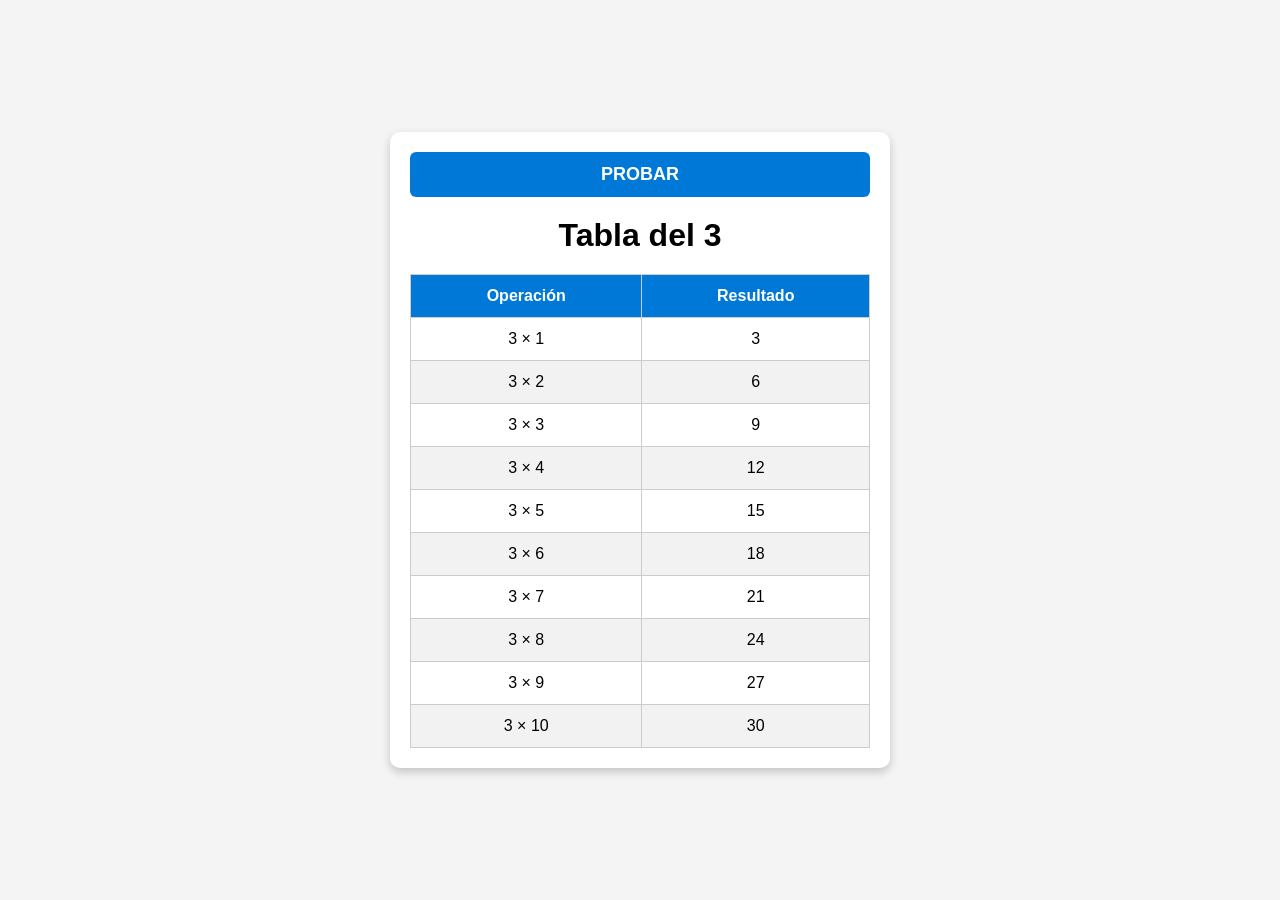
==== multiplicar.html @ a36f5ef4 "first commit" ====
<!DOCTYPE html>
<html lang="es">
<head>
    <meta charset="UTF-8">
    <meta name="viewport" content="width=device-width, initial-scale=1.0">
    <title>Tabla del 3</title>
    <link rel="stylesheet" href="multiplicar.css">
</head>
<body>

    <div class="contenedor">
        <button class="boton">PROBAR</button>

        <h1>Tabla del 3</h1>

        <table>
            <thead>
                <tr>
                    <th>Operación</th>
                    <th>Resultado</th>
                </tr>
            </thead>
            <tbody>
                <tr><td>3 × 1</td><td>3</td></tr>
                <tr><td>3 × 2</td><td>6</td></tr>
                <tr><td>3 × 3</td><td>9</td></tr>
                <tr><td>3 × 4</td><td>12</td></tr>
                <tr><td>3 × 5</td><td>15</td></tr>
                <tr><td>3 × 6</td><td>18</td></tr>
                <tr><td>3 × 7</td><td>21</td></tr>
                <tr><td>3 × 8</td><td>24</td></tr>
                <tr><td>3 × 9</td><td>27</td></tr>
                <tr><td>3 × 10</td><td>30</td></tr>
            </tbody>
        </table>
    </div>

</body>
</html>
---- multiplicar.css ----
* {
    margin: 0;
    padding: 0;
    box-sizing: border-box;
}

body {
    font-family: Arial, Helvetica, sans-serif;
    background: #f4f4f4;
    display: flex;
    justify-content: center;
    align-items: center;
    min-height: 100vh;
    padding: 20px;
}

.contenedor {
    width: 100%;
    max-width: 500px;
    background: white;
    padding: 20px;
    border-radius: 10px;
    box-shadow: 0 4px 10px rgba(0,0,0,0.2);
}

.boton {
    width: 100%;
    padding: 12px;
    background: #0078d7;
    color: white;
    border: none;
    border-radius: 6px;
    font-size: 18px;
    font-weight: bold;
    cursor: pointer;
    margin-bottom: 20px;
}

.boton:hover {
    background: #005fa3;
}

h1 {
    text-align: center;
    margin-bottom: 20px;
}

table {
    width: 100%;
    border-collapse: collapse;
}

th,
td {
    border: 1px solid #ccc;
    padding: 12px;
    text-align: center;
}

th {
    background: #0078d7;
    color: white;
}

tbody tr:nth-child(even) {
    background: #f2f2f2;
}

/* Responsive */
@media (max-width: 480px) {

    h1 {
        font-size: 22px;
    }

    .boton {
        font-size: 16px;
    }

    th,
    td {
        font-size: 14px;
        padding: 8px;
    }
}
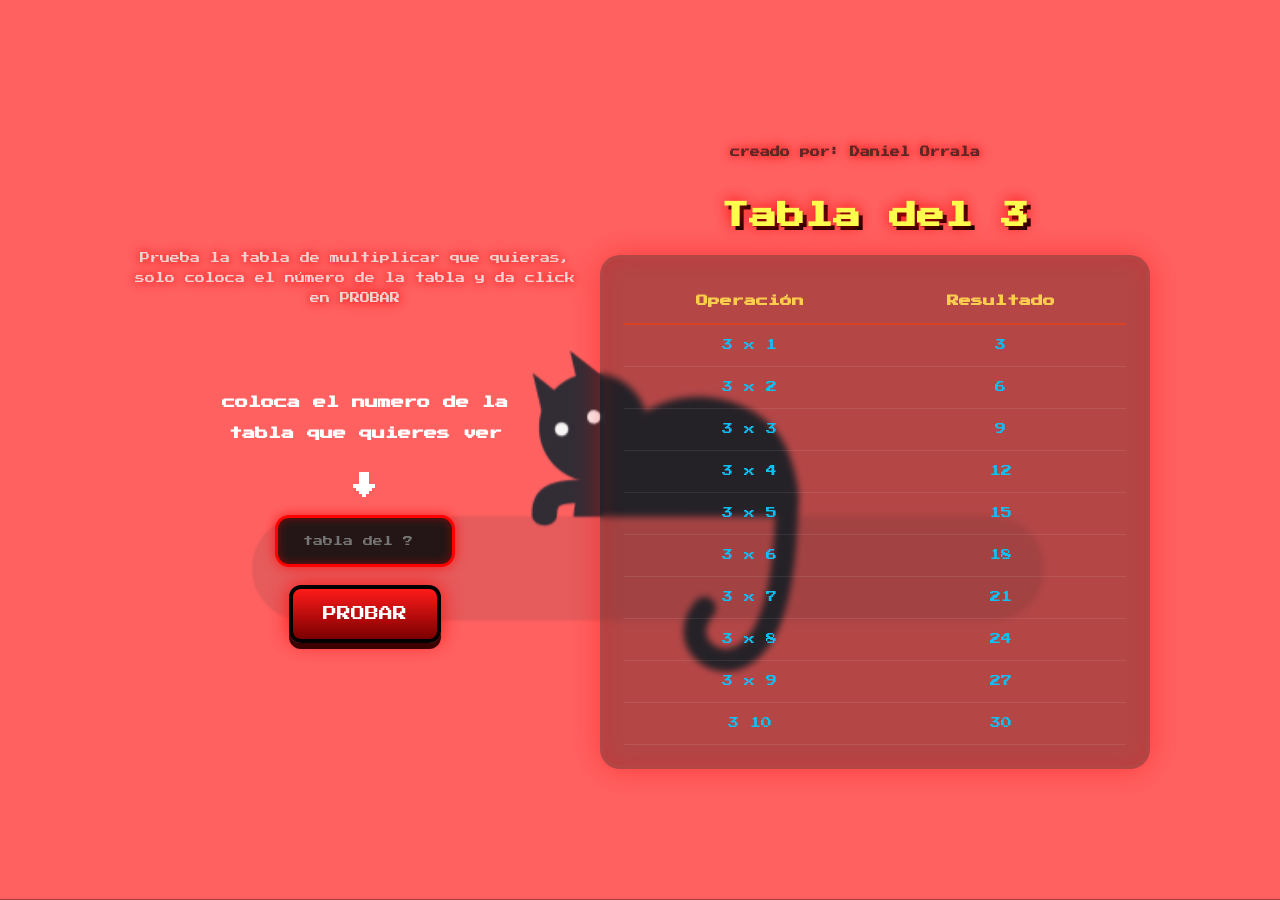
==== commit c741db6f: "Add table recovery function and design improvements" ====
--- a/multiplicar.html
+++ b/multiplicar.html
@@ -5,13 +5,35 @@
     <meta name="viewport" content="width=device-width, initial-scale=1.0">
     <title>Tabla del 3</title>
     <link rel="stylesheet" href="multiplicar.css">
+    <script src="multiplicar.js" defer></script>
+    <script src="multiplicarUtil.js" defer></script>
 </head>
 <body>
+    <header>
+        <div class="mensaje">
 
-    <div class="contenedor">
-        <button class="boton">PROBAR</button>
+        <p>
+            Prueba la tabla de multiplicar que quieras,
+            solo coloca el número de la tabla y da click en PROBAR
+        </p>
+        </div>
+        <h5>
+            coloca el numero de la </h5>
+        <h5>
+            tabla que quieres ver </h5>
+            <h5>
+            <p class="flecha">↓</p>
+            </h5>
+        <input type="number" id="txtTabla" placeholder="tabla del ?">
+        <h2><button onclick="generarTablas()" class="btn-probar">PROBAR</button></h2>
+       
+    </header>
 
-        <h1>Tabla del 3</h1>
+    <main>
+        <h6 class="mensajeCrea"> creado por: Daniel Orrala</h6>
+        <h1 id="h1Titulo">Tabla del 3</h1>
+
+      <div class="contenedor">
 
         <table>
             <thead>
@@ -19,21 +41,21 @@
                     <th>Operación</th>
                     <th>Resultado</th>
                 </tr>
-            </thead>
-            <tbody>
-                <tr><td>3 × 1</td><td>3</td></tr>
-                <tr><td>3 × 2</td><td>6</td></tr>
-                <tr><td>3 × 3</td><td>9</td></tr>
-                <tr><td>3 × 4</td><td>12</td></tr>
-                <tr><td>3 × 5</td><td>15</td></tr>
-                <tr><td>3 × 6</td><td>18</td></tr>
-                <tr><td>3 × 7</td><td>21</td></tr>
-                <tr><td>3 × 8</td><td>24</td></tr>
-                <tr><td>3 × 9</td><td>27</td></tr>
-                <tr><td>3 × 10</td><td>30</td></tr>
-            </tbody>
-        </table>
-    </div>
-
+             </thead>
+             <tbody id="divContenido">
+                <tr><td>3 x 1</td><td>3</td></tr>
+                <tr><td>3 x 2</td><td>6</td></tr>
+                <tr><td>3 x 3</td><td>9</td></tr>
+                <tr><td>3 x 4</td><td>12</td></tr>
+                <tr><td>3 x 5</td><td>15</td></tr>
+                <tr><td>3 x 6</td><td>18</td></tr>
+                <tr><td>3 x 7</td><td>21</td></tr>
+                <tr><td>3 x 8</td><td>24</td></tr>
+                <tr><td>3 x 9</td><td>27</td></tr>
+                <tr><td>3  10</td><td>30</td></tr>
+             </tbody>
+         </table>
+     </div>
+  </main>
 </body>
 </html>
--- a/multiplicar.css
+++ b/multiplicar.css
@@ -1,85 +1,634 @@
-* {
-    margin: 0;
-    padding: 0;
-    box-sizing: border-box;
-}
-
-body {
-    font-family: Arial, Helvetica, sans-serif;
-    background: #f4f4f4;
-    display: flex;
-    justify-content: center;
-    align-items: center;
-    min-height: 100vh;
-    padding: 20px;
-}
-
-.contenedor {
-    width: 100%;
-    max-width: 500px;
-    background: white;
-    padding: 20px;
-    border-radius: 10px;
-    box-shadow: 0 4px 10px rgba(0,0,0,0.2);
-}
-
-.boton {
-    width: 100%;
-    padding: 12px;
-    background: #0078d7;
-    color: white;
-    border: none;
-    border-radius: 6px;
-    font-size: 18px;
-    font-weight: bold;
-    cursor: pointer;
-    margin-bottom: 20px;
-}
-
-.boton:hover {
-    background: #005fa3;
-}
-
-h1 {
-    text-align: center;
-    margin-bottom: 20px;
-}
-
-table {
-    width: 100%;
-    border-collapse: collapse;
-}
-
-th,
-td {
-    border: 1px solid #ccc;
-    padding: 12px;
-    text-align: center;
-}
-
-th {
-    background: #0078d7;
-    color: white;
-}
-
-tbody tr:nth-child(even) {
-    background: #f2f2f2;
+/* Fuente arcade */
+@import url('https://fonts.googleapis.com/css2?family=Press+Start+2P&display=swap');
+
+*{
+    margin:0;
+    padding:0;
+    box-sizing:border-box;
+}
+
+body{
+
+    font-family:'Press Start 2P', cursive;
+
+    min-height:100vh;
+
+    display:flex;
+    justify-content:center;
+    align-items:center;
+
+    padding:20px;
+
+    color:white;
+
+    overflow-x:hidden;
+
+    position:relative;
+
+    background:rgb(0, 0, 0);
+}
+
+/* GIF de fondo */
+
+body::before{
+
+    content:"";
+
+    position:fixed;
+
+    top:0;
+    left:0;
+
+    width:100%;
+    height:100%;
+
+    background:url("fondo_c_orange.GIF");
+
+    background-size:cover;
+    background-position:center;
+
+    opacity:1.35;
+
+    z-index:-2;
+}
+
+/* Capa oscura */
+
+body::after{
+
+    content:"";
+
+    position:fixed;
+
+    top:0;
+    left:0;
+
+    width:100%;
+    height:100%;
+
+    background:rgba(0, 0, 0, 0);
+
+    z-index:-1;
+}
+
+/* Contenedor principal */
+
+main{
+
+    width:100%;
+    max-width:550px;
+
+    text-align:center;
+}
+
+/* Header */
+
+header{
+
+    margin-bottom:30px;
+
+    display:flex;
+    flex-direction:column;
+    align-items:center;
+    gap:18px;
+}
+
+/* Mensaje */
+
+.mensaje{
+    margin: 20px 20px 70px 0px;
+
+    max-width:450px;
+
+    text-align:center;
+
+    line-height:2;
+
+    color:#f0d3d3;
+
+    text-shadow:
+        0 0 10px red,
+        0 0 20px rgba(255,0,0,0.5);
+
+    font-size:10px;
+}
+
+/* Flecha */
+
+.flecha{
+
+    font-size:24px;
+
+    margin-top:15px;
+
+    animation:subirBajar 1s infinite;
+}
+
+@keyframes subirBajar{
+
+    0%{
+        transform:translateY(0);
+    }
+
+    50%{
+        transform:translateY(8px);
+    }
+
+    100%{
+        transform:translateY(0);
+    }
+}
+
+/* Caja de texto */
+
+#txtTabla{
+
+    width:180px;
+
+    padding:18px;
+
+    border:none;
+
+    outline:none;
+
+    border-radius:14px;
+
+    background:rgba(15,15,15,0.9);
+
+    color:#ff4d4d;
+
+    font-size:10px;
+
+    text-align:center;
+
+    font-family:'Press Start 2P', cursive;
+
+    border:3px solid #ff0000;
+
+    box-shadow:
+        0 0 12px rgba(255,0,0,0.7),
+        inset 0 0 10px rgba(255,0,0,0.4);
+
+    transition:0.3s;
+}
+
+#txtTabla:focus{
+
+    transform:scale(1.05);
+
+    box-shadow:
+        0 0 25px red,
+        inset 0 0 15px rgba(255,0,0,0.7);
+}
+
+/* Botón */
+
+.btn-probar{
+
+    font-family:'Press Start 2P', cursive;
+
+    background:linear-gradient(
+        to bottom,
+        #ff1a1a,
+        #7a0000
+    );
+
+    border:4px solid #000;
+
+    color:white;
+
+    padding:18px 30px;
+
+    font-size:14px;
+
+    cursor:pointer;
+
+    border-radius:12px;
+
+    box-shadow:
+        0 6px 0 #3b0000,
+        0 0 20px rgba(255,0,0,0.8);
+
+    transition:0.15s;
+}
+
+.btn-probar:hover{
+
+    transform:translateY(-3px) scale(1.03);
+}
+
+.btn-probar:active{
+
+    transform:translateY(4px);
+
+    box-shadow:
+        0 2px 0 #3b0000;
+}
+
+/* Título */
+
+h1{
+
+    font-size:28px;
+
+    margin-bottom:25px;
+
+    color:#fffc4e;
+
+    text-shadow:
+        0 0 15px red,
+        4px 4px 0 #000;
+}
+
+/* Caja tabla */
+
+.contenedor{
+
+    background:rgba(10, 10, 10, 0.304);
+
+    border:4px solid #ff000000;
+
+    border-radius:20px;
+
+    padding:20px;
+
+    box-shadow:
+        0 0 30px rgba(255,0,0,0.4),
+        inset 0 0 20px rgba(255,0,0,0.15);
+
+    backdrop-filter:blur(3px);
+}
+
+/* Tabla */
+
+table{
+
+    width:100%;
+
+    border-collapse:collapse;
+}
+
+/* Encabezados */
+
+th{
+
+    color:#ffcd4d;
+
+    padding:16px;
+
+    border-bottom:2px solid rgba(255, 64, 0, 0.5);
+
+    font-size:12px;
+}
+
+/* Filas */
+
+td{
+
+    padding:15px;
+
+    font-size:11px;
+
+    color:#0fc0f5;
+
+    border-bottom:1px solid rgba(255,255,255,0.08);
+}
+
+/* Hover */
+
+tr:hover{
+
+    background:rgba(255,0,0,0.12);
+}
+.mensajeCrea{
+    margin: 10px 10px 40px 80px;
+
+    max-width:350px;
+
+    text-align:center;
+
+    line-height:2;
+
+    color:#602626;
+
+    text-shadow:
+        0 0 10px red,
+        0 0 20px rgba(255,0,0,0.5);
+
+    font-size:10px;
 }
 
 /* Responsive */
-@media (max-width: 480px) {
-
-    h1 {
-        font-size: 22px;
-    }
-
-    .boton {
-        font-size: 16px;
-    }
-
-    th,
-    td {
-        font-size: 14px;
-        padding: 8px;
-    }
+
+/* ========================= */
+/* TABLETS */
+/* ========================= */
+
+@media screen and (max-width: 900px){
+
+    body{
+
+        padding:30px 15px;
+
+        overflow-y:auto;
+    }
+
+    main{
+
+        width:100%;
+
+        max-width:100%;
+    }
+
+    header{
+
+        width:100%;
+
+        gap:15px;
+    }
+
+    .mensaje{
+
+        width:100%;
+
+        max-width:600px;
+
+        margin:20px 0 40px 0;
+
+        font-size:9px;
+
+        line-height:2.2;
+
+        padding:0 10px;
+    }
+
+    h1{
+
+        font-size:22px;
+
+        line-height:1.5;
+
+        margin-bottom:20px;
+    }
+
+    h5{
+
+        text-align:center;
+
+        font-size:10px;
+
+        line-height:1.8;
+    }
+
+    #txtTabla{
+
+        width:260px;
+
+        max-width:90%;
+
+        padding:16px;
+
+        font-size:10px;
+    }
+
+    .btn-probar{
+
+        width:260px;
+
+        max-width:90%;
+
+        font-size:11px;
+
+        padding:16px;
+    }
+
+    .contenedor{
+
+        width:100%;
+
+        overflow-x:auto;
+
+        padding:18px;
+    }
+
+    table{
+
+        min-width:100%;
+    }
+
+    th{
+
+        font-size:10px;
+
+        padding:14px 10px;
+    }
+
+    td{
+
+        font-size:9px;
+
+        padding:12px 8px;
+
+        line-height:1.6;
+    }
+}
+
+/* ========================= */
+/* CELULARES */
+/* ========================= */
+
+@media screen and (max-width: 600px){
+
+    body{
+
+        padding:20px 10px;
+
+        align-items:flex-start;
+
+        overflow-y:auto;
+    }
+
+    header{
+
+        width:100%;
+
+        gap:12px;
+    }
+
+    .mensaje{
+
+        width:100%;
+
+        max-width:100%;
+
+        margin:10px 0 30px 0;
+
+        padding:0 5px;
+
+        font-size:7px;
+
+        line-height:2.3;
+    }
+
+    h1{
+
+        font-size:16px;
+
+        line-height:1.7;
+
+        margin-bottom:18px;
+    }
+
+    h5{
+
+        font-size:8px;
+
+        text-align:center;
+
+        line-height:2;
+    }
+
+    .flecha{
+
+        font-size:18px;
+
+        margin-top:5px;
+    }
+
+    #txtTabla{
+
+        width:100%;
+
+        max-width:280px;
+
+        padding:14px;
+
+        font-size:8px;
+
+        border-width:2px;
+    }
+
+    .btn-probar{
+
+        width:100%;
+
+        max-width:280px;
+
+        padding:14px;
+
+        font-size:8px;
+
+        border-width:3px;
+    }
+
+    .contenedor{
+
+        width:100%;
+
+        padding:12px;
+
+        border-radius:15px;
+
+        overflow-x:auto;
+    }
+
+    table{
+
+        width:100%;
+    }
+
+    th{
+
+        font-size:8px;
+
+        padding:10px 6px;
+
+        line-height:1.8;
+    }
+
+    td{
+
+        font-size:7px;
+
+        padding:10px 6px;
+
+        line-height:1.8;
+
+        word-break:break-word;
+    }
+}
+
+/* ========================= */
+/* CELULARES MUY PEQUEÑOS */
+/* ========================= */
+
+@media screen and (max-width: 380px){
+
+    .mensaje{
+
+        font-size:6px;
+    }
+
+    h1{
+
+        font-size:13px;
+    }
+
+    h5{
+
+        font-size:7px;
+    }
+    h6{
+
+        font-size:7px;
+    }
+
+    #txtTabla{
+
+        font-size:7px;
+
+        padding:12px;
+    }
+
+    .btn-probar{
+
+        font-size:7px;
+
+        padding:12px;
+    }
+
+    th{
+
+        font-size:7px;
+    }
+
+    td{
+
+        font-size:6px;
+    }
+
+    .h6Mensaje{
+        h6{
+
+        font-size:7px;
+    }
+       padding:12px;
+
+         margin: 50px;
+
+    max-width:450px;
+
+    text-align:center;
+
+    line-height:2;
+
+    color:#730c0c;
+
+    text-shadow:
+        0 0 10px red,
+        0 0 20px rgba(255,0,0,0.5);
+
+    font-size:10px;
+    }
+
 }
